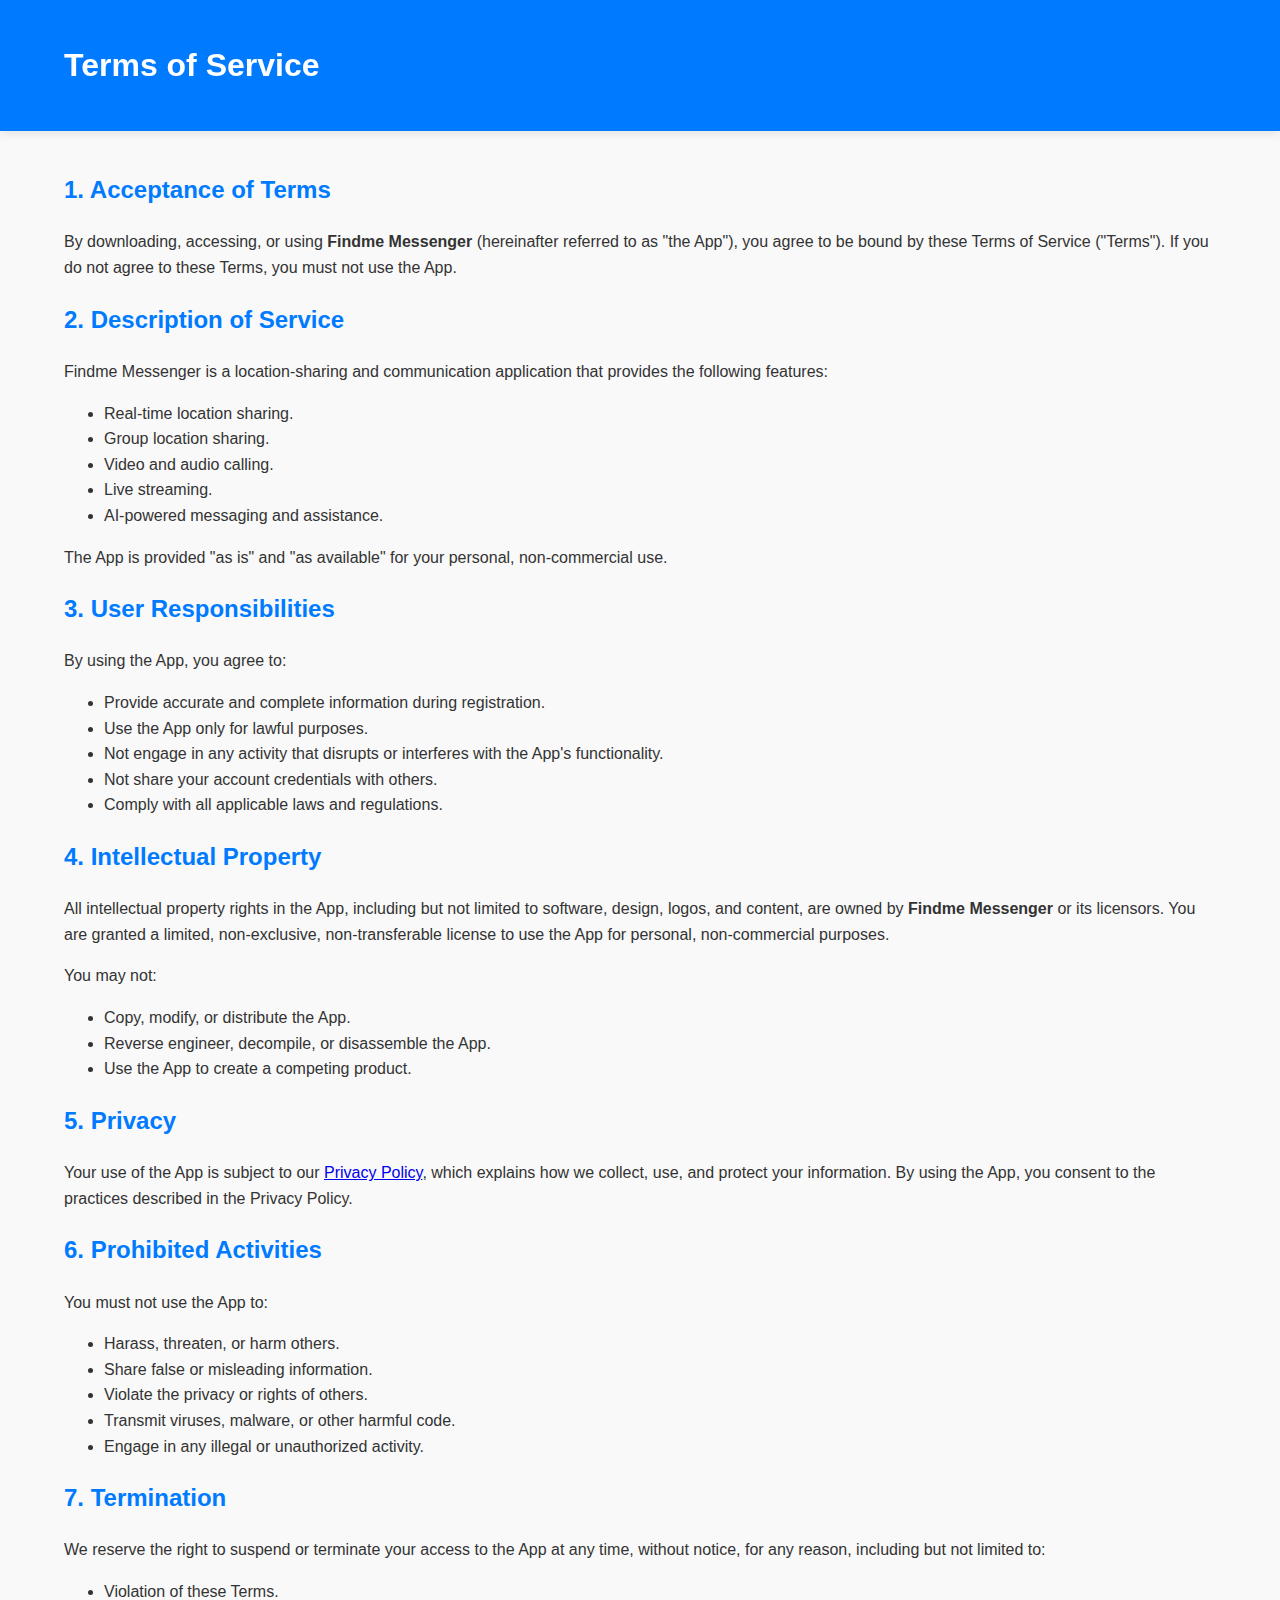
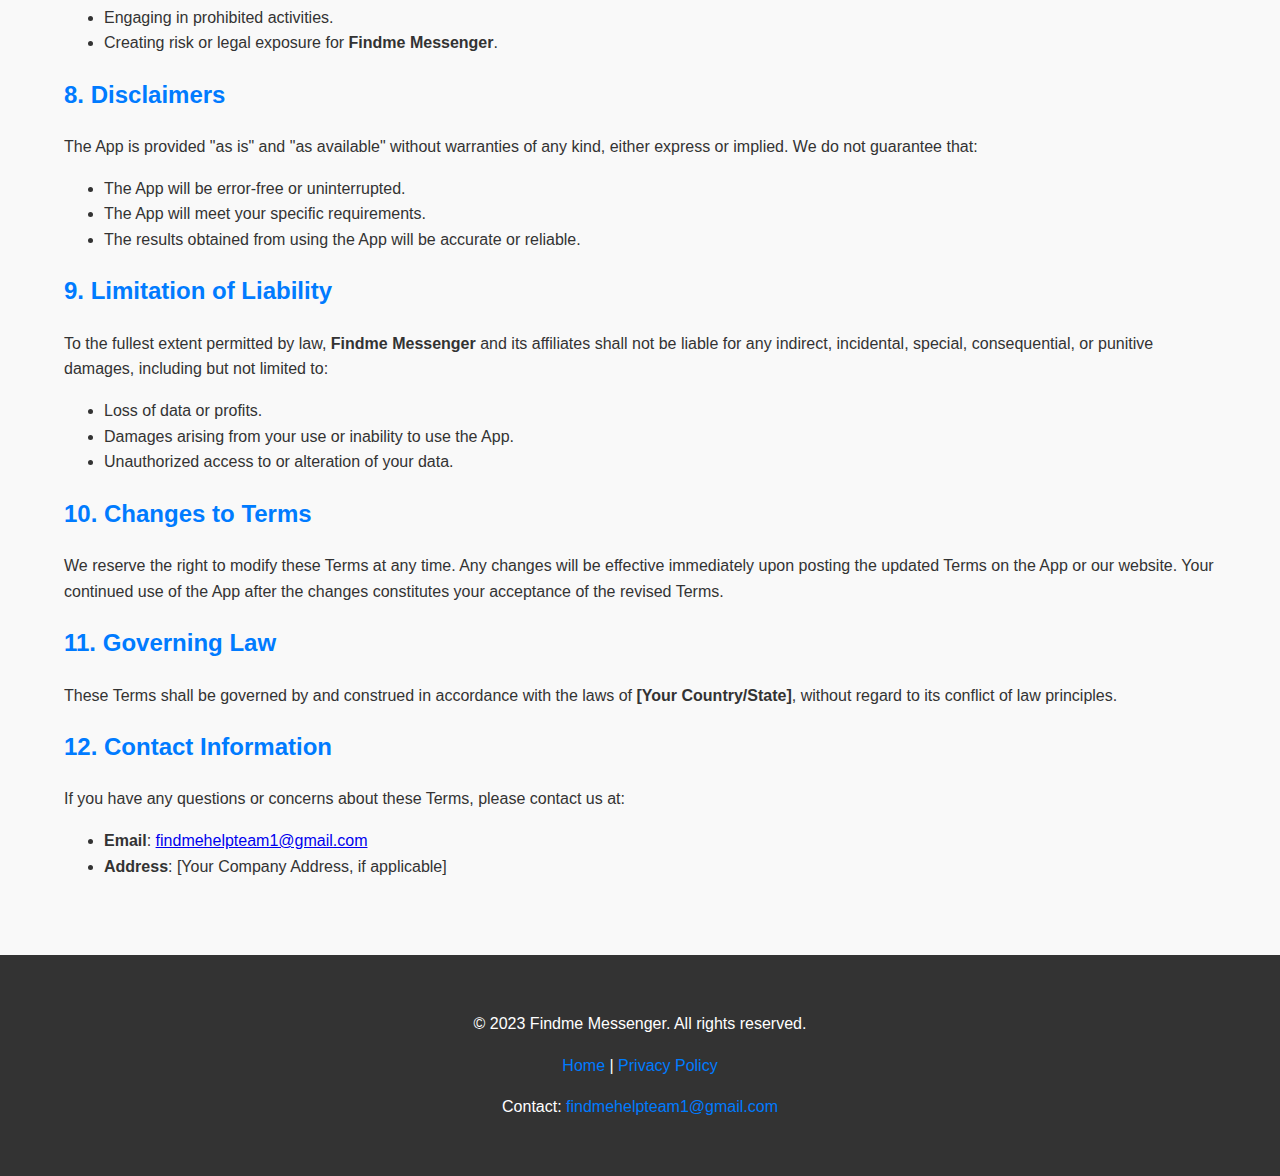
==== terms-of-service.html @ 9265c4ad "Create terms-of-service.html" ====
<!DOCTYPE html>
<html lang="en">
<head>
  <meta charset="UTF-8">
  <meta name="viewport" content="width=device-width, initial-scale=1.0">
  <title>Terms of Service - Findme Messenger</title>
  <link rel="stylesheet" href="styles.css">
</head>
<body>
  <header>
    <div class="container">
      <h1>Terms of Service</h1>
    </div>
  </header>

  <section id="terms-of-service">
    <div class="container">
      <h2>1. Acceptance of Terms</h2>
      <p>By downloading, accessing, or using <strong>Findme Messenger</strong> (hereinafter referred to as "the App"), you agree to be bound by these Terms of Service ("Terms"). If you do not agree to these Terms, you must not use the App.</p>

      <h2>2. Description of Service</h2>
      <p>Findme Messenger is a location-sharing and communication application that provides the following features:</p>
      <ul>
        <li>Real-time location sharing.</li>
        <li>Group location sharing.</li>
        <li>Video and audio calling.</li>
        <li>Live streaming.</li>
        <li>AI-powered messaging and assistance.</li>
      </ul>
      <p>The App is provided "as is" and "as available" for your personal, non-commercial use.</p>

      <h2>3. User Responsibilities</h2>
      <p>By using the App, you agree to:</p>
      <ul>
        <li>Provide accurate and complete information during registration.</li>
        <li>Use the App only for lawful purposes.</li>
        <li>Not engage in any activity that disrupts or interferes with the App's functionality.</li>
        <li>Not share your account credentials with others.</li>
        <li>Comply with all applicable laws and regulations.</li>
      </ul>

      <h2>4. Intellectual Property</h2>
      <p>All intellectual property rights in the App, including but not limited to software, design, logos, and content, are owned by <strong>Findme Messenger</strong> or its licensors. You are granted a limited, non-exclusive, non-transferable license to use the App for personal, non-commercial purposes.</p>
      <p>You may not:</p>
      <ul>
        <li>Copy, modify, or distribute the App.</li>
        <li>Reverse engineer, decompile, or disassemble the App.</li>
        <li>Use the App to create a competing product.</li>
      </ul>

      <h2>5. Privacy</h2>
      <p>Your use of the App is subject to our <a href="privacy-policy.html">Privacy Policy</a>, which explains how we collect, use, and protect your information. By using the App, you consent to the practices described in the Privacy Policy.</p>

      <h2>6. Prohibited Activities</h2>
      <p>You must not use the App to:</p>
      <ul>
        <li>Harass, threaten, or harm others.</li>
        <li>Share false or misleading information.</li>
        <li>Violate the privacy or rights of others.</li>
        <li>Transmit viruses, malware, or other harmful code.</li>
        <li>Engage in any illegal or unauthorized activity.</li>
      </ul>

      <h2>7. Termination</h2>
      <p>We reserve the right to suspend or terminate your access to the App at any time, without notice, for any reason, including but not limited to:</p>
      <ul>
        <li>Violation of these Terms.</li>
        <li>Engaging in prohibited activities.</li>
        <li>Creating risk or legal exposure for <strong>Findme Messenger</strong>.</li>
      </ul>

      <h2>8. Disclaimers</h2>
      <p>The App is provided "as is" and "as available" without warranties of any kind, either express or implied. We do not guarantee that:</p>
      <ul>
        <li>The App will be error-free or uninterrupted.</li>
        <li>The App will meet your specific requirements.</li>
        <li>The results obtained from using the App will be accurate or reliable.</li>
      </ul>

      <h2>9. Limitation of Liability</h2>
      <p>To the fullest extent permitted by law, <strong>Findme Messenger</strong> and its affiliates shall not be liable for any indirect, incidental, special, consequential, or punitive damages, including but not limited to:</p>
      <ul>
        <li>Loss of data or profits.</li>
        <li>Damages arising from your use or inability to use the App.</li>
        <li>Unauthorized access to or alteration of your data.</li>
      </ul>

      <h2>10. Changes to Terms</h2>
      <p>We reserve the right to modify these Terms at any time. Any changes will be effective immediately upon posting the updated Terms on the App or our website. Your continued use of the App after the changes constitutes your acceptance of the revised Terms.</p>

      <h2>11. Governing Law</h2>
      <p>These Terms shall be governed by and construed in accordance with the laws of <strong>[Your Country/State]</strong>, without regard to its conflict of law principles.</p>

      <h2>12. Contact Information</h2>
      <p>If you have any questions or concerns about these Terms, please contact us at:</p>
      <ul>
        <li><strong>Email</strong>: <a href="mailto:findmehelpteam1@gmail.com">findmehelpteam1@gmail.com</a></li>
        <li><strong>Address</strong>: [Your Company Address, if applicable]</li>
      </ul>
    </div>
  </section>

  <footer>
    <div class="container">
      <p>© 2023 Findme Messenger. All rights reserved.</p>
      <p><a href="index.html">Home</a> | <a href="privacy-policy.html">Privacy Policy</a></p>
      <p>Contact: <a href="mailto:findmehelpteam1@gmail.com">findmehelpteam1@gmail.com</a></p>
    </div>
  </footer>
</body>
</html>
---- styles.css ----
/* General Styles */
body {
  font-family: Arial, sans-serif;
  margin: 0;
  padding: 0;
  line-height: 1.6;
  color: #333;
  background: #f9f9f9;
  transition: background 0.3s, color 0.3s;
}

body.dark-mode {
  background: #1e1e1e;
  color: #f9f9f9;
}

.container {
  width: 90%;
  max-width: 1200px;
  margin: 0 auto;
  padding: 20px 0;
}

/* Header */
header {
  background: #007BFF;
  color: #fff;
  padding: 20px 0;
  position: sticky;
  top: 0;
  z-index: 1000;
  box-shadow: 0 2px 10px rgba(0, 0, 0, 0.1);
}

header h1 {
  margin: 0;
  font-size: 2rem;
}

.theme-toggle {
  position: absolute;
  top: 20px;
  right: 20px;
  cursor: pointer;
}

.theme-toggle i {
  font-size: 1.5rem;
}

/* Main Content */
main {
  padding: 40px 0;
}

h2 {
  color: #007BFF;
  margin-bottom: 20px;
}

.collapsible {
  margin-bottom: 10px;
}

.collapsible-btn {
  background: #007BFF;
  color: #fff;
  padding: 10px 20px;
  width: 100%;
  text-align: left;
  border: none;
  border-radius: 5px;
  cursor: pointer;
  font-size: 1rem;
  transition: background 0.3s;
}

.collapsible-btn:hover {
  background: #005bb5;
}

.collapsible-btn.active {
  background: #005bb5;
}

.collapsible-content {
  max-height: 0;
  overflow: hidden;
  transition: max-height 0.3s ease-out;
  background: #fff;
  border-radius: 5px;
  margin-top: 5px;
  padding: 0 20px;
}

body.dark-mode .collapsible-content {
  background: #2c2c2c;
}

/* Footer */
footer {
  background: #333;
  color: #fff;
  text-align: center;
  padding: 20px 0;
  margin-top: 40px;
}

footer a {
  color: #007BFF;
  text-decoration: none;
}

footer a:hover {
  text-decoration: underline;
}
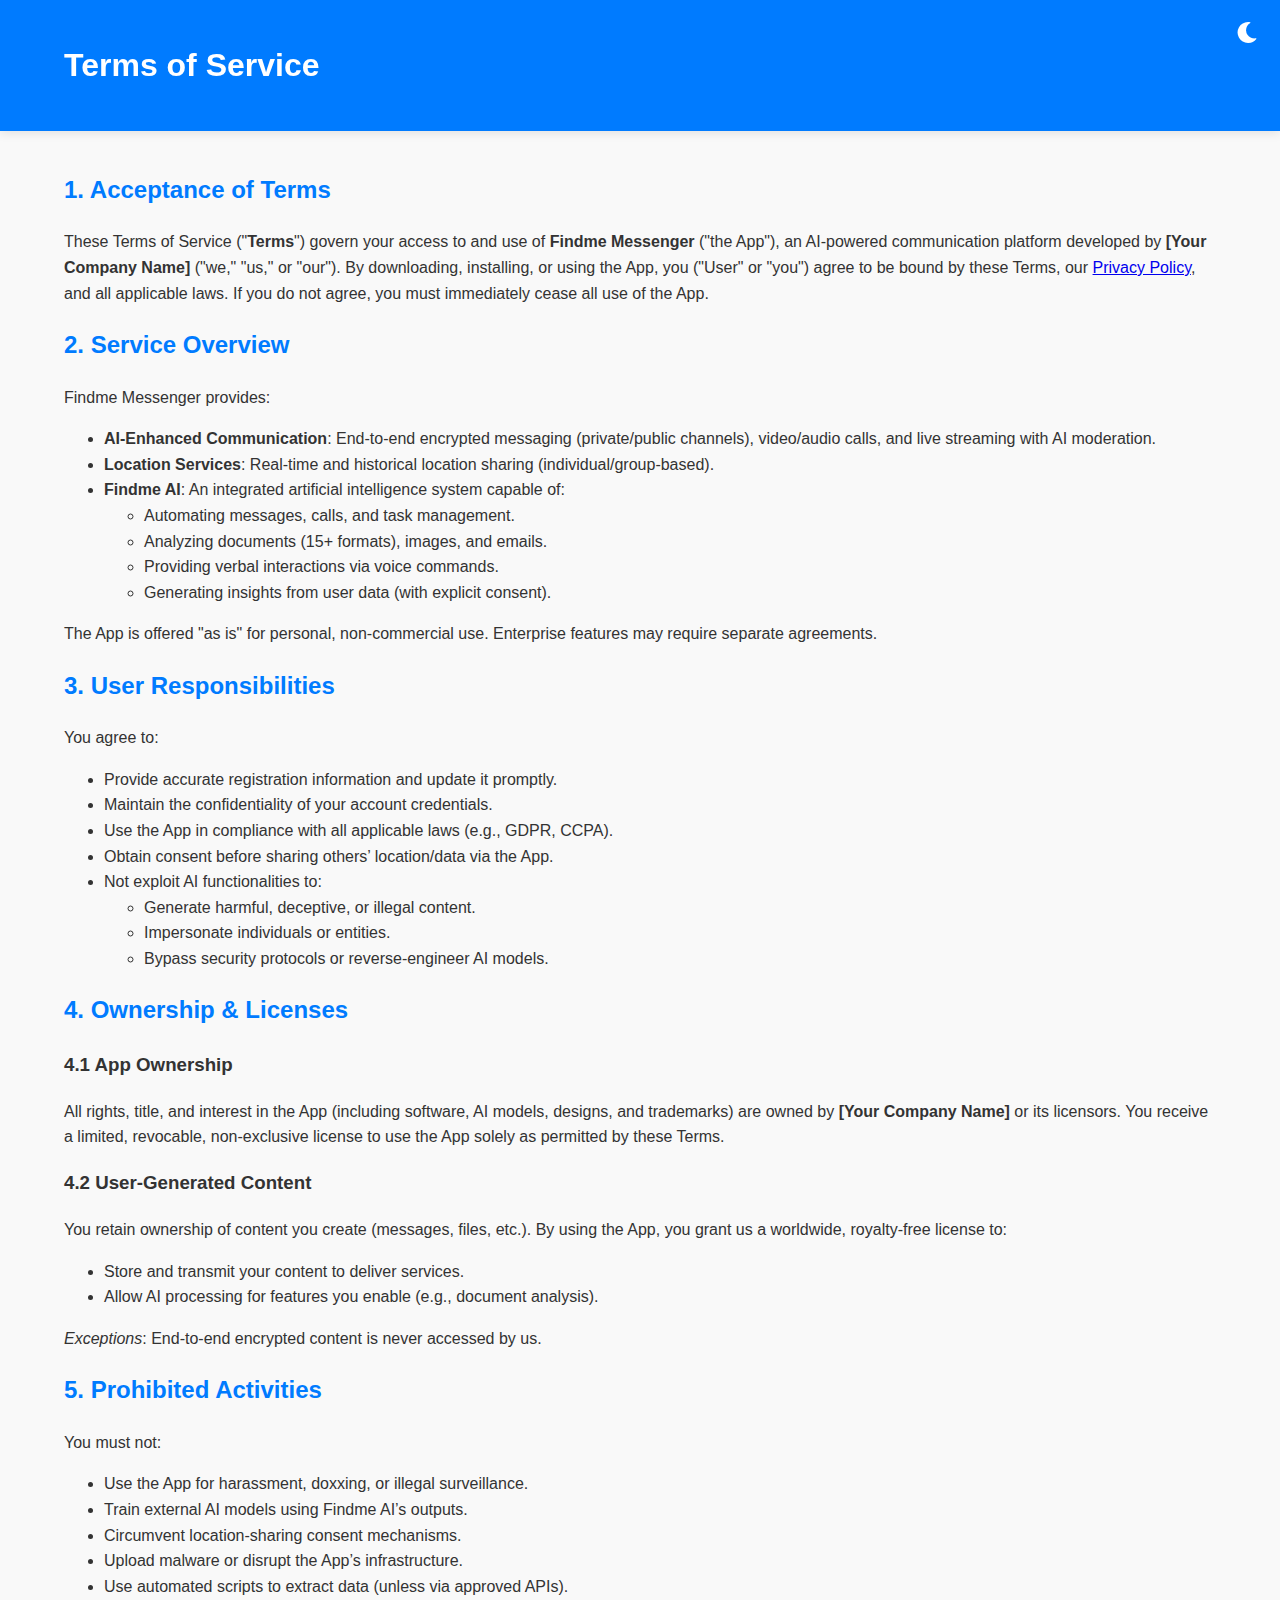
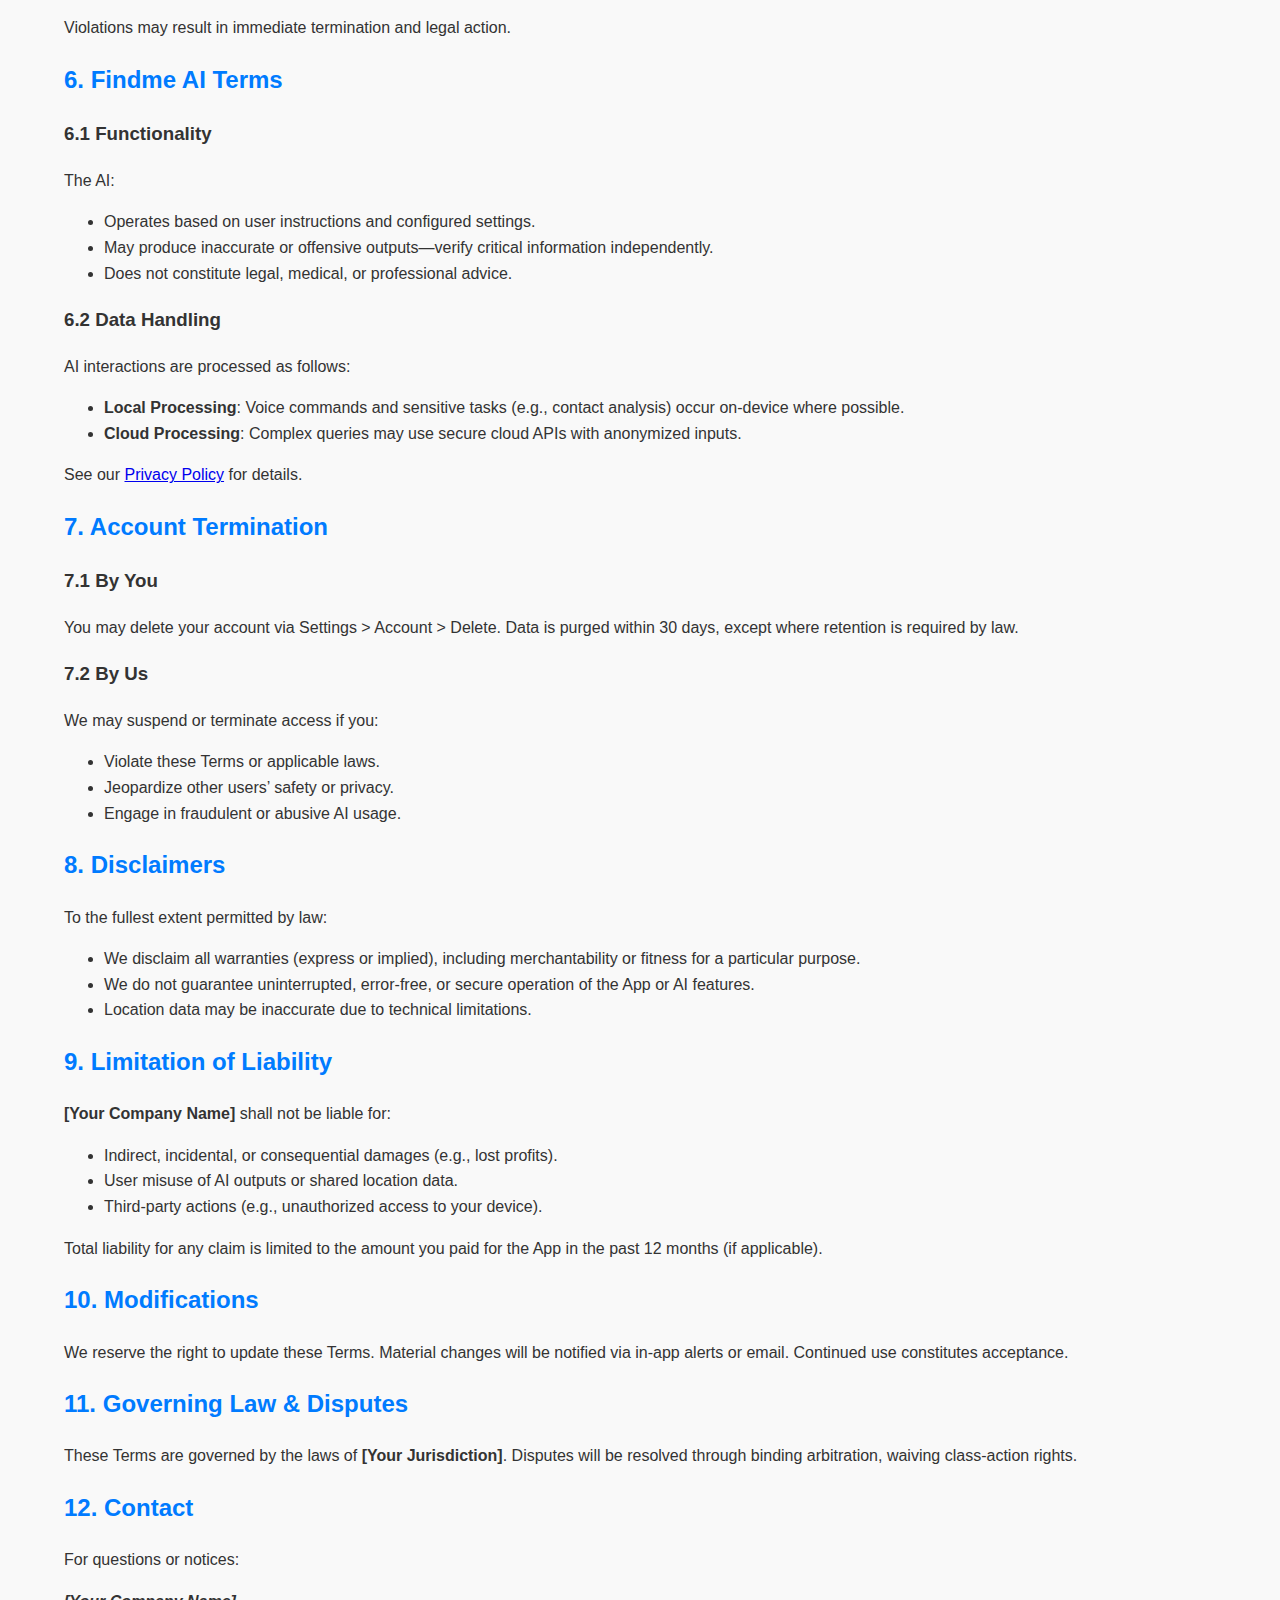
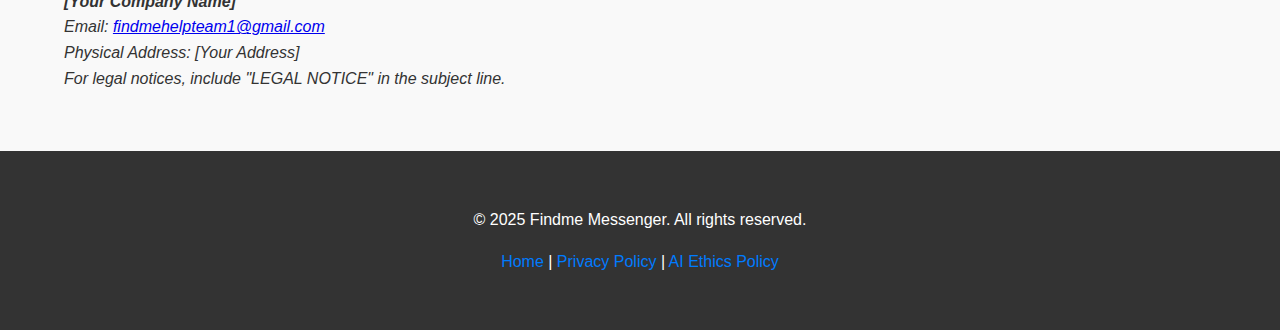
==== commit 0ebea56b: "Update terms-of-service.html" ====
--- a/terms-of-service.html
+++ b/terms-of-service.html
@@ -4,108 +4,192 @@
   <meta charset="UTF-8">
   <meta name="viewport" content="width=device-width, initial-scale=1.0">
   <title>Terms of Service - Findme Messenger</title>
+  <link rel="stylesheet" href="https://cdnjs.cloudflare.com/ajax/libs/font-awesome/6.0.0/css/all.min.css">
   <link rel="stylesheet" href="styles.css">
 </head>
 <body>
   <header>
     <div class="container">
       <h1>Terms of Service</h1>
+      <div class="theme-toggle">
+        <i class="fas fa-moon" id="theme-icon"></i>
+      </div>
     </div>
   </header>
 
-  <section id="terms-of-service">
-    <div class="container">
+  <main class="container">
+    <!-- Introduction -->
+    <section>
       <h2>1. Acceptance of Terms</h2>
-      <p>By downloading, accessing, or using <strong>Findme Messenger</strong> (hereinafter referred to as "the App"), you agree to be bound by these Terms of Service ("Terms"). If you do not agree to these Terms, you must not use the App.</p>
+      <p>These Terms of Service ("<strong>Terms</strong>") govern your access to and use of <strong>Findme Messenger</strong> ("the App"), an AI-powered communication platform developed by <strong>[Your Company Name]</strong> ("we," "us," or "our"). By downloading, installing, or using the App, you ("User" or "you") agree to be bound by these Terms, our <a href="privacy-policy.html">Privacy Policy</a>, and all applicable laws. If you do not agree, you must immediately cease all use of the App.</p>
+    </section>
 
-      <h2>2. Description of Service</h2>
-      <p>Findme Messenger is a location-sharing and communication application that provides the following features:</p>
+    <!-- Service Description -->
+    <section>
+      <h2>2. Service Overview</h2>
+      <p>Findme Messenger provides:</p>
       <ul>
-        <li>Real-time location sharing.</li>
-        <li>Group location sharing.</li>
-        <li>Video and audio calling.</li>
-        <li>Live streaming.</li>
-        <li>AI-powered messaging and assistance.</li>
+        <li><strong>AI-Enhanced Communication</strong>: End-to-end encrypted messaging (private/public channels), video/audio calls, and live streaming with AI moderation.</li>
+        <li><strong>Location Services</strong>: Real-time and historical location sharing (individual/group-based).</li>
+        <li><strong>Findme AI</strong>: An integrated artificial intelligence system capable of:
+          <ul>
+            <li>Automating messages, calls, and task management.</li>
+            <li>Analyzing documents (15+ formats), images, and emails.</li>
+            <li>Providing verbal interactions via voice commands.</li>
+            <li>Generating insights from user data (with explicit consent).</li>
+          </ul>
+        </li>
       </ul>
-      <p>The App is provided "as is" and "as available" for your personal, non-commercial use.</p>
+      <p>The App is offered "as is" for personal, non-commercial use. Enterprise features may require separate agreements.</p>
+    </section>
 
+    <!-- User Obligations -->
+    <section>
       <h2>3. User Responsibilities</h2>
-      <p>By using the App, you agree to:</p>
+      <p>You agree to:</p>
       <ul>
-        <li>Provide accurate and complete information during registration.</li>
-        <li>Use the App only for lawful purposes.</li>
-        <li>Not engage in any activity that disrupts or interferes with the App's functionality.</li>
-        <li>Not share your account credentials with others.</li>
-        <li>Comply with all applicable laws and regulations.</li>
+        <li>Provide accurate registration information and update it promptly.</li>
+        <li>Maintain the confidentiality of your account credentials.</li>
+        <li>Use the App in compliance with all applicable laws (e.g., GDPR, CCPA).</li>
+        <li>Obtain consent before sharing others’ location/data via the App.</li>
+        <li>Not exploit AI functionalities to:
+          <ul>
+            <li>Generate harmful, deceptive, or illegal content.</li>
+            <li>Impersonate individuals or entities.</li>
+            <li>Bypass security protocols or reverse-engineer AI models.</li>
+          </ul>
+        </li>
+      </ul>
+    </section>
+
+    <!-- Intellectual Property -->
+    <section>
+      <h2>4. Ownership & Licenses</h2>
+      <h3>4.1 App Ownership</h3>
+      <p>All rights, title, and interest in the App (including software, AI models, designs, and trademarks) are owned by <strong>[Your Company Name]</strong> or its licensors. You receive a limited, revocable, non-exclusive license to use the App solely as permitted by these Terms.</p>
+      
+      <h3>4.2 User-Generated Content</h3>
+      <p>You retain ownership of content you create (messages, files, etc.). By using the App, you grant us a worldwide, royalty-free license to:</p>
+      <ul>
+        <li>Store and transmit your content to deliver services.</li>
+        <li>Allow AI processing for features you enable (e.g., document analysis).</li>
+      </ul>
+      <p><em>Exceptions</em>: End-to-end encrypted content is never accessed by us.</p>
+    </section>
+
+    <!-- Prohibited Conduct -->
+    <section>
+      <h2>5. Prohibited Activities</h2>
+      <p>You must not:</p>
+      <ul>
+        <li>Use the App for harassment, doxxing, or illegal surveillance.</li>
+        <li>Train external AI models using Findme AI’s outputs.</li>
+        <li>Circumvent location-sharing consent mechanisms.</li>
+        <li>Upload malware or disrupt the App’s infrastructure.</li>
+        <li>Use automated scripts to extract data (unless via approved APIs).</li>
+      </ul>
+      <p>Violations may result in immediate termination and legal action.</p>
+    </section>
+
+    <!-- AI-Specific Terms -->
+    <section>
+      <h2>6. Findme AI Terms</h2>
+      <h3>6.1 Functionality</h3>
+      <p>The AI:</p>
+      <ul>
+        <li>Operates based on user instructions and configured settings.</li>
+        <li>May produce inaccurate or offensive outputs—verify critical information independently.</li>
+        <li>Does not constitute legal, medical, or professional advice.</li>
       </ul>
 
-      <h2>4. Intellectual Property</h2>
-      <p>All intellectual property rights in the App, including but not limited to software, design, logos, and content, are owned by <strong>Findme Messenger</strong> or its licensors. You are granted a limited, non-exclusive, non-transferable license to use the App for personal, non-commercial purposes.</p>
-      <p>You may not:</p>
+      <h3>6.2 Data Handling</h3>
+      <p>AI interactions are processed as follows:</p>
       <ul>
-        <li>Copy, modify, or distribute the App.</li>
-        <li>Reverse engineer, decompile, or disassemble the App.</li>
-        <li>Use the App to create a competing product.</li>
+        <li><strong>Local Processing</strong>: Voice commands and sensitive tasks (e.g., contact analysis) occur on-device where possible.</li>
+        <li><strong>Cloud Processing</strong>: Complex queries may use secure cloud APIs with anonymized inputs.</li>
       </ul>
+      <p>See our <a href="privacy-policy.html">Privacy Policy</a> for details.</p>
+    </section>
 
-      <h2>5. Privacy</h2>
-      <p>Your use of the App is subject to our <a href="privacy-policy.html">Privacy Policy</a>, which explains how we collect, use, and protect your information. By using the App, you consent to the practices described in the Privacy Policy.</p>
+    <!-- Termination -->
+    <section>
+      <h2>7. Account Termination</h2>
+      <h3>7.1 By You</h3>
+      <p>You may delete your account via Settings > Account > Delete. Data is purged within 30 days, except where retention is required by law.</p>
+      
+      <h3>7.2 By Us</h3>
+      <p>We may suspend or terminate access if you:</p>
+      <ul>
+        <li>Violate these Terms or applicable laws.</li>
+        <li>Jeopardize other users’ safety or privacy.</li>
+        <li>Engage in fraudulent or abusive AI usage.</li>
+      </ul>
+    </section>
 
-      <h2>6. Prohibited Activities</h2>
-      <p>You must not use the App to:</p>
+    <!-- Disclaimers -->
+    <section>
+      <h2>8. Disclaimers</h2>
+      <p>To the fullest extent permitted by law:</p>
       <ul>
-        <li>Harass, threaten, or harm others.</li>
-        <li>Share false or misleading information.</li>
-        <li>Violate the privacy or rights of others.</li>
-        <li>Transmit viruses, malware, or other harmful code.</li>
-        <li>Engage in any illegal or unauthorized activity.</li>
+        <li>We disclaim all warranties (express or implied), including merchantability or fitness for a particular purpose.</li>
+        <li>We do not guarantee uninterrupted, error-free, or secure operation of the App or AI features.</li>
+        <li>Location data may be inaccurate due to technical limitations.</li>
       </ul>
+    </section>
 
-      <h2>7. Termination</h2>
-      <p>We reserve the right to suspend or terminate your access to the App at any time, without notice, for any reason, including but not limited to:</p>
+    <!-- Liability -->
+    <section>
+      <h2>9. Limitation of Liability</h2>
+      <p><strong>[Your Company Name]</strong> shall not be liable for:</p>
       <ul>
-        <li>Violation of these Terms.</li>
-        <li>Engaging in prohibited activities.</li>
-        <li>Creating risk or legal exposure for <strong>Findme Messenger</strong>.</li>
+        <li>Indirect, incidental, or consequential damages (e.g., lost profits).</li>
+        <li>User misuse of AI outputs or shared location data.</li>
+        <li>Third-party actions (e.g., unauthorized access to your device).</li>
       </ul>
+      <p>Total liability for any claim is limited to the amount you paid for the App in the past 12 months (if applicable).</p>
+    </section>
 
-      <h2>8. Disclaimers</h2>
-      <p>The App is provided "as is" and "as available" without warranties of any kind, either express or implied. We do not guarantee that:</p>
-      <ul>
-        <li>The App will be error-free or uninterrupted.</li>
-        <li>The App will meet your specific requirements.</li>
-        <li>The results obtained from using the App will be accurate or reliable.</li>
-      </ul>
+    <!-- Updates & Governing Law -->
+    <section>
+      <h2>10. Modifications</h2>
+      <p>We reserve the right to update these Terms. Material changes will be notified via in-app alerts or email. Continued use constitutes acceptance.</p>
 
-      <h2>9. Limitation of Liability</h2>
-      <p>To the fullest extent permitted by law, <strong>Findme Messenger</strong> and its affiliates shall not be liable for any indirect, incidental, special, consequential, or punitive damages, including but not limited to:</p>
-      <ul>
-        <li>Loss of data or profits.</li>
-        <li>Damages arising from your use or inability to use the App.</li>
-        <li>Unauthorized access to or alteration of your data.</li>
-      </ul>
+      <h2>11. Governing Law & Disputes</h2>
+      <p>These Terms are governed by the laws of <strong>[Your Jurisdiction]</strong>. Disputes will be resolved through binding arbitration, waiving class-action rights.</p>
+    </section>
 
-      <h2>10. Changes to Terms</h2>
-      <p>We reserve the right to modify these Terms at any time. Any changes will be effective immediately upon posting the updated Terms on the App or our website. Your continued use of the App after the changes constitutes your acceptance of the revised Terms.</p>
-
-      <h2>11. Governing Law</h2>
-      <p>These Terms shall be governed by and construed in accordance with the laws of <strong>[Your Country/State]</strong>, without regard to its conflict of law principles.</p>
-
-      <h2>12. Contact Information</h2>
-      <p>If you have any questions or concerns about these Terms, please contact us at:</p>
-      <ul>
-        <li><strong>Email</strong>: <a href="mailto:findmehelpteam1@gmail.com">findmehelpteam1@gmail.com</a></li>
-        <li><strong>Address</strong>: [Your Company Address, if applicable]</li>
-      </ul>
-    </div>
-  </section>
+    <!-- Contact -->
+    <section>
+      <h2>12. Contact</h2>
+      <p>For questions or notices:</p>
+      <address>
+        <strong>[Your Company Name]</strong><br>
+        Email: <a href="mailto:findmehelpteam1@gmail.com">findmehelpteam1@gmail.com</a><br>
+        Physical Address: [Your Address]<br>
+        <em>For legal notices, include "LEGAL NOTICE" in the subject line.</em>
+      </address>
+    </section>
+  </main>
 
   <footer>
     <div class="container">
-      <p>© 2023 Findme Messenger. All rights reserved.</p>
-      <p><a href="index.html">Home</a> | <a href="privacy-policy.html">Privacy Policy</a></p>
-      <p>Contact: <a href="mailto:findmehelpteam1@gmail.com">findmehelpteam1@gmail.com</a></p>
+      <p>© 2025 Findme Messenger. All rights reserved.</p>
+      <p>
+        <a href="index.html">Home</a> | 
+        <a href="privacy-policy.html">Privacy Policy</a> | 
+        <a href="ai-ethics.html">AI Ethics Policy</a>
+      </p>
     </div>
   </footer>
+
+  <script>
+    // Dark Mode Toggle (same as privacy policy)
+    const themeIcon = document.getElementById('theme-icon');
+    themeIcon.addEventListener('click', () => {
+      document.body.classList.toggle('dark-mode');
+      themeIcon.classList.toggle('fa-moon');
+      themeIcon.classList.toggle('fa-sun');
+    });
+  </script>
 </body>
 </html>
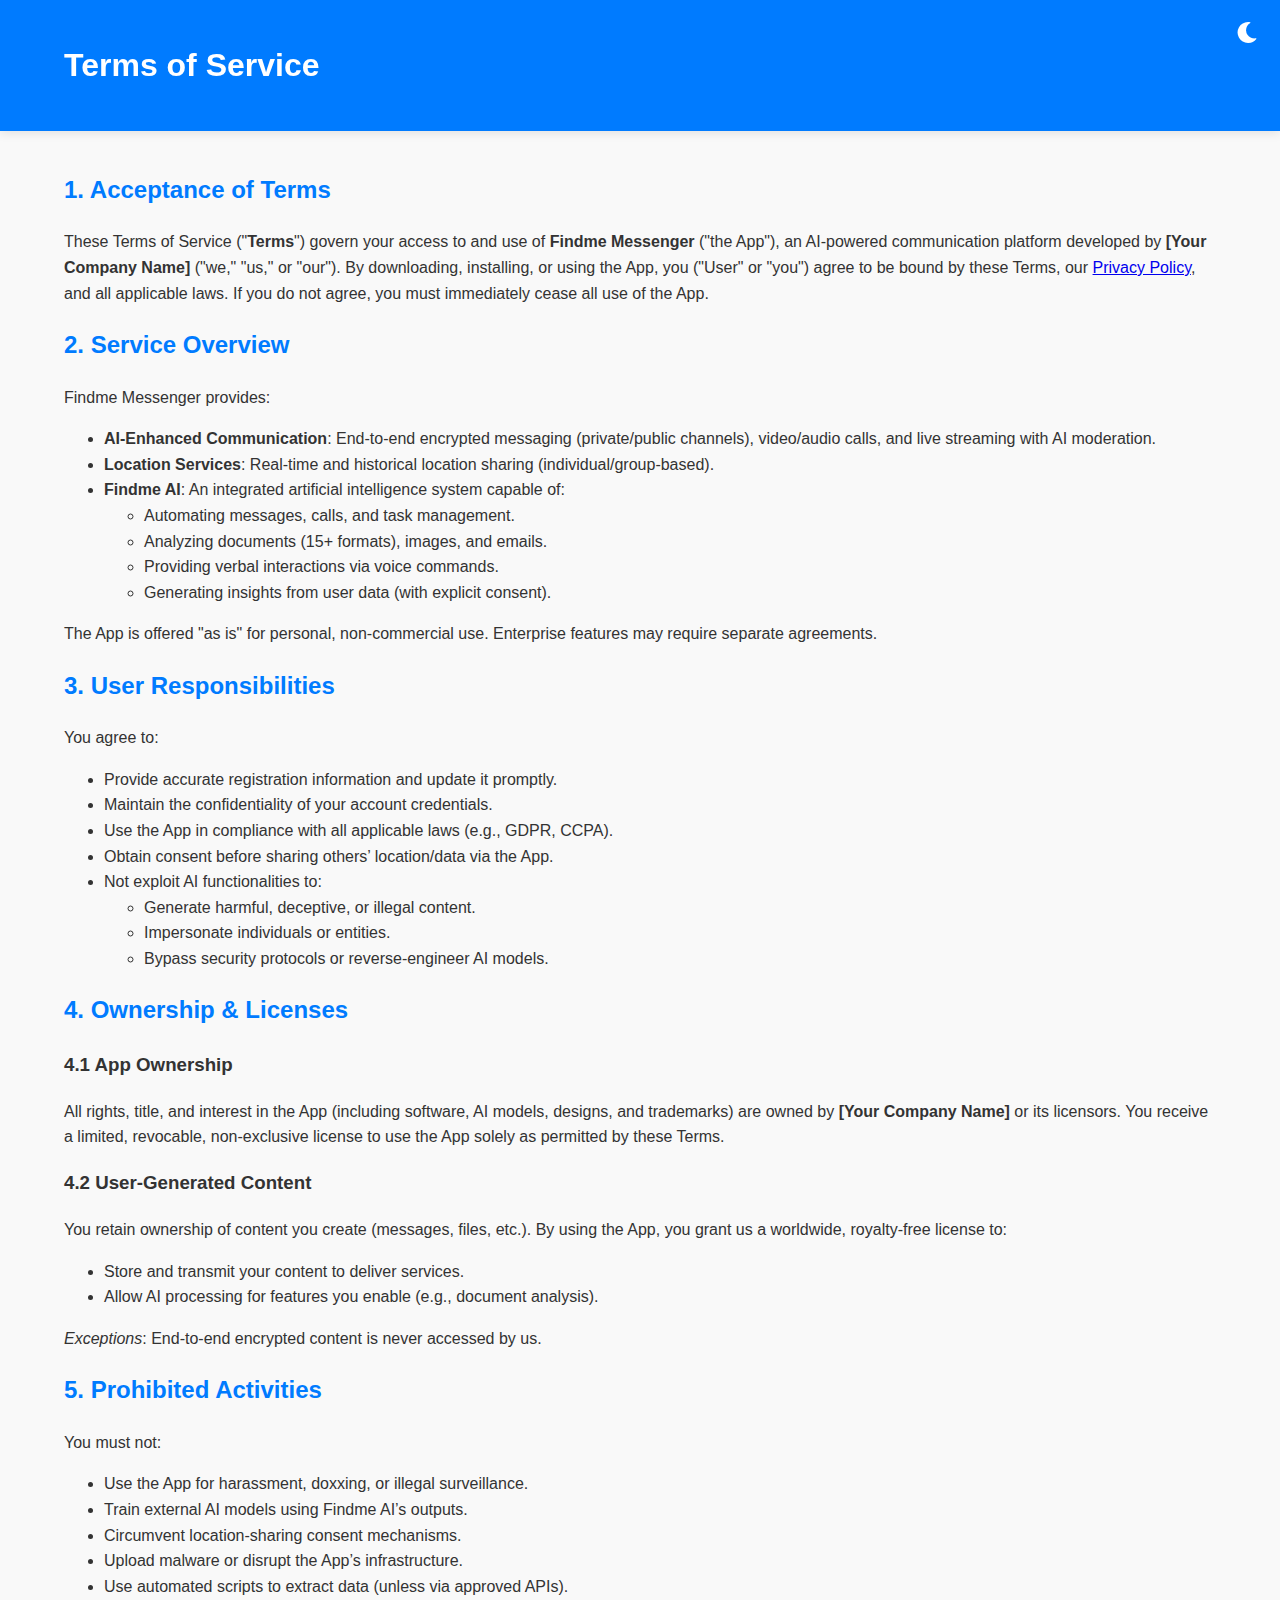
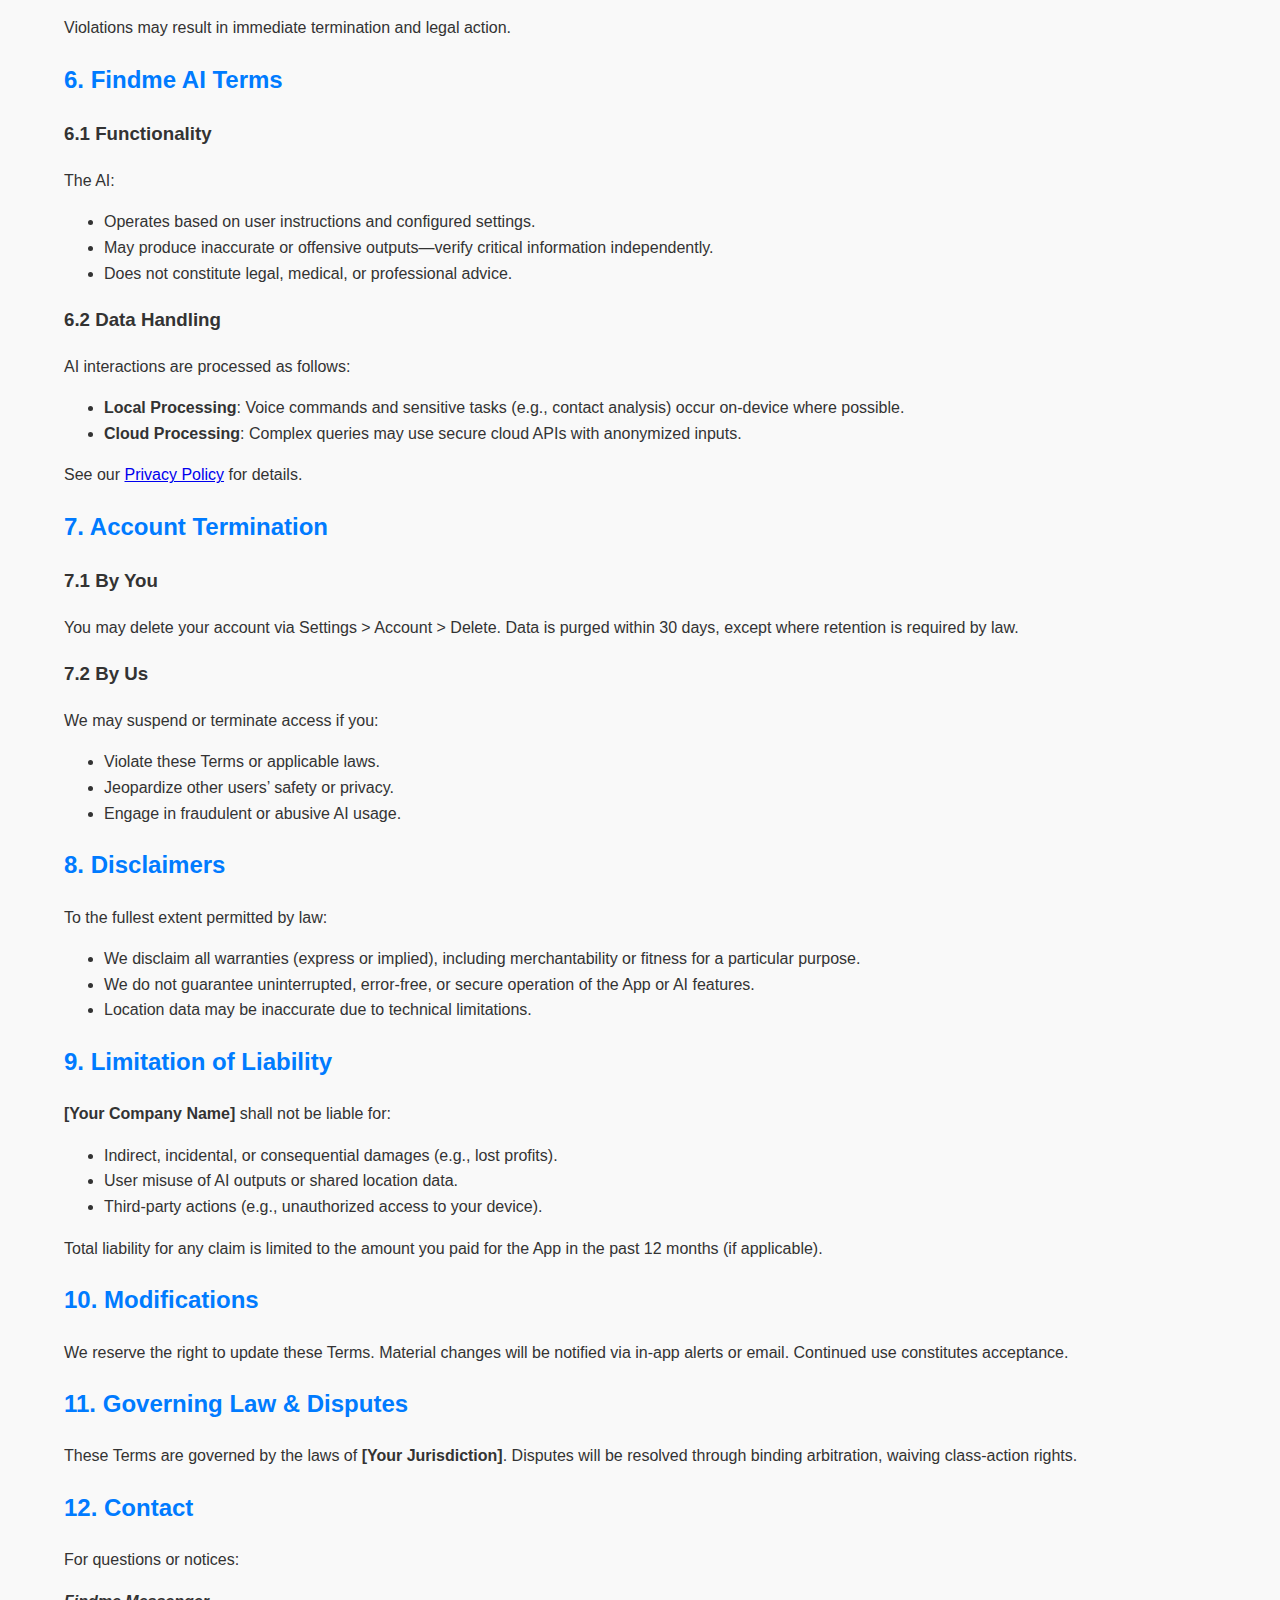
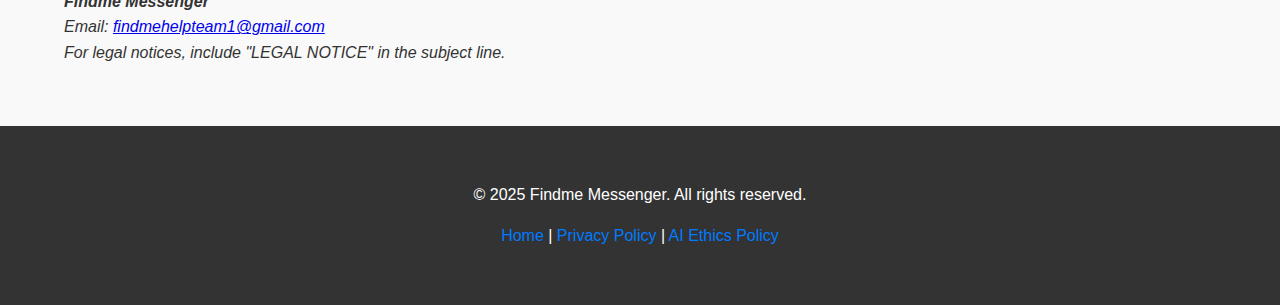
==== commit 9dbcfe04: "Update terms-of-service.html" ====
--- a/terms-of-service.html
+++ b/terms-of-service.html
@@ -163,9 +163,8 @@
       <h2>12. Contact</h2>
       <p>For questions or notices:</p>
       <address>
-        <strong>[Your Company Name]</strong><br>
+        <strong>Findme Messenger</strong><br>
         Email: <a href="mailto:findmehelpteam1@gmail.com">findmehelpteam1@gmail.com</a><br>
-        Physical Address: [Your Address]<br>
         <em>For legal notices, include "LEGAL NOTICE" in the subject line.</em>
       </address>
     </section>
